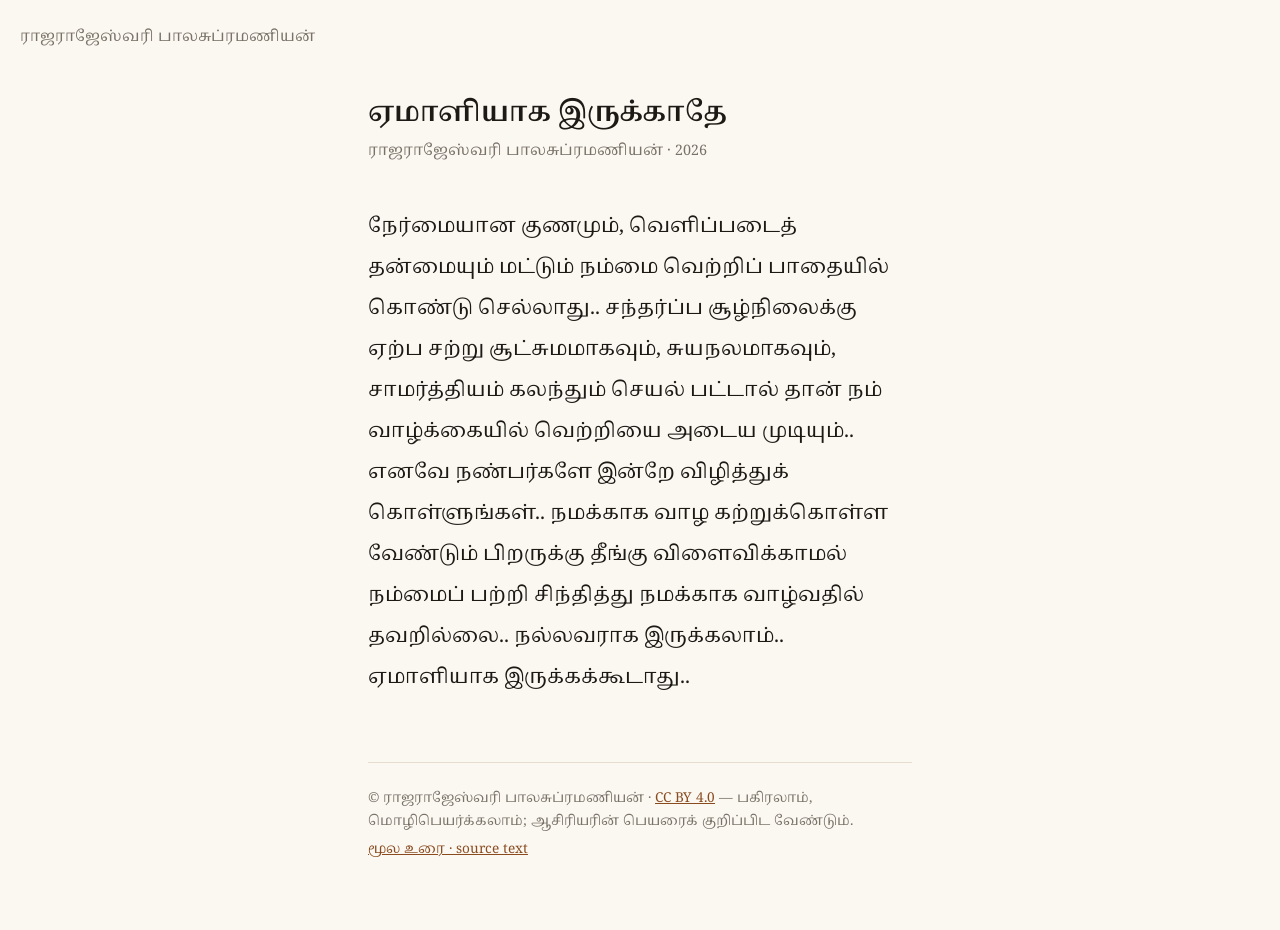
==== docs/emaliyaga-irukkathe/index.html @ 963d3b0b "Retitle to ஏமாளியாக இருக்காதே, the author's own title She replaced the custodian's proposed title wi" ====
<!doctype html>
<html lang="ta">
<meta charset="utf-8">
<meta name="viewport" content="width=device-width, initial-scale=1">
<title>ஏமாளியாக இருக்காதே — ராஜராஜேஸ்வரி பாலசுப்ரமணியன்</title>
<link rel="stylesheet" href="../style.css">
<link rel="preconnect" href="https://fonts.googleapis.com">
<link rel="preconnect" href="https://fonts.gstatic.com" crossorigin>
<link href="https://fonts.googleapis.com/css2?family=Noto+Serif+Tamil:wght@400;600&display=swap" rel="stylesheet">
<body>
<header><a class="home" href="../">ராஜராஜேஸ்வரி பாலசுப்ரமணியன்</a></header>
<main>
<article>
<h1>ஏமாளியாக இருக்காதே</h1>
<p class="byline">ராஜராஜேஸ்வரி பாலசுப்ரமணியன் · <span class="when">2026</span></p>
<div class="text">
<p class="prose">நேர்மையான குணமும், வெளிப்படைத் தன்மையும் மட்டும் நம்மை வெற்றிப் பாதையில் கொண்டு செல்லாது.. சந்தர்ப்ப சூழ்நிலைக்கு ஏற்ப சற்று சூட்சுமமாகவும், சுயநலமாகவும், சாமர்த்தியம் கலந்தும் செயல் பட்டால் தான் நம் வாழ்க்கையில் வெற்றியை அடைய முடியும்.. எனவே நண்பர்களே இன்றே விழித்துக் கொள்ளுங்கள்.. நமக்காக வாழ கற்றுக்கொள்ள வேண்டும் பிறருக்கு தீங்கு விளைவிக்காமல் நம்மைப் பற்றி சிந்தித்து நமக்காக வாழ்வதில் தவறில்லை.. நல்லவராக இருக்கலாம்.. ஏமாளியாக இருக்கக்கூடாது..</p>
</div>
</article>
<footer>
<p>© ராஜராஜேஸ்வரி பாலசுப்ரமணியன் · <a href="https://creativecommons.org/licenses/by/4.0/">CC BY 4.0</a>
— பகிரலாம், மொழிபெயர்க்கலாம்; ஆசிரியரின் பெயரைக் குறிப்பிட வேண்டும்.</p>
<p><a href="https://github.com/balukarthik/Writings/blob/main/works/emaliyaga-irukkathe/emaliyaga-irukkathe.txt">மூல உரை · source text</a></p>
</footer>
</main>
</html>
---- docs/style.css ----
:root { color-scheme: light dark;
  --bg:#fbf8f2; --fg:#1d1a16; --muted:#7a7268; --rule:#e5ddd0; --link:#8a4b1f; }
@media (prefers-color-scheme: dark) {
  :root { --bg:#17150f; --fg:#ece6da; --muted:#9c9385; --rule:#2e2a22; --link:#e0a06a; } }
html { background:var(--bg); color:var(--fg); }
body { margin:0; font-family:"Noto Serif Tamil","Latha","Nirmala UI",serif;
  font-size:1.15rem; line-height:1.9; -webkit-text-size-adjust:100%; }
header { padding:1.2rem 1.25rem 0; }
header .home { text-decoration:none; color:var(--muted); font-size:.95rem; }
main { max-width:34rem; margin:0 auto; padding:2.5rem 1.25rem 4rem; }
h1 { font-weight:600; font-size:1.7rem; line-height:1.4; margin:0 0 .3rem; }
h1.site { font-size:1.9rem; margin-top:1.5rem; }
.sub, .byline { color:var(--muted); margin:0 0 2.5rem; font-size:.95rem; }
.text { font-size:1.25rem; line-height:2.05; }
.text p { margin:0; white-space:pre-wrap; padding-left:1.4em; text-indent:-1.4em; }
.text p.gap { height:1.2em; }
.text p.prose { padding-left:0; text-indent:0; margin-bottom:1em; }
@media (max-width: 480px) { .text { font-size:1.15rem; } }
ul.works { list-style:none; padding:0; margin:0; }
ul.works li { padding:.9rem 0; border-top:1px solid var(--rule); display:flex;
  justify-content:space-between; gap:1rem; align-items:baseline; }
ul.works li:last-child { border-bottom:1px solid var(--rule); }
ul.works a { color:var(--fg); text-decoration:none; font-size:1.2rem; }
ul.works a:hover { color:var(--link); }
.when { color:var(--muted); font-size:.9rem; white-space:nowrap; }
a { color:var(--link); }
footer { margin-top:4rem; padding-top:1.2rem; border-top:1px solid var(--rule);
  color:var(--muted); font-size:.85rem; line-height:1.7; }
footer p { margin:.3rem 0; }
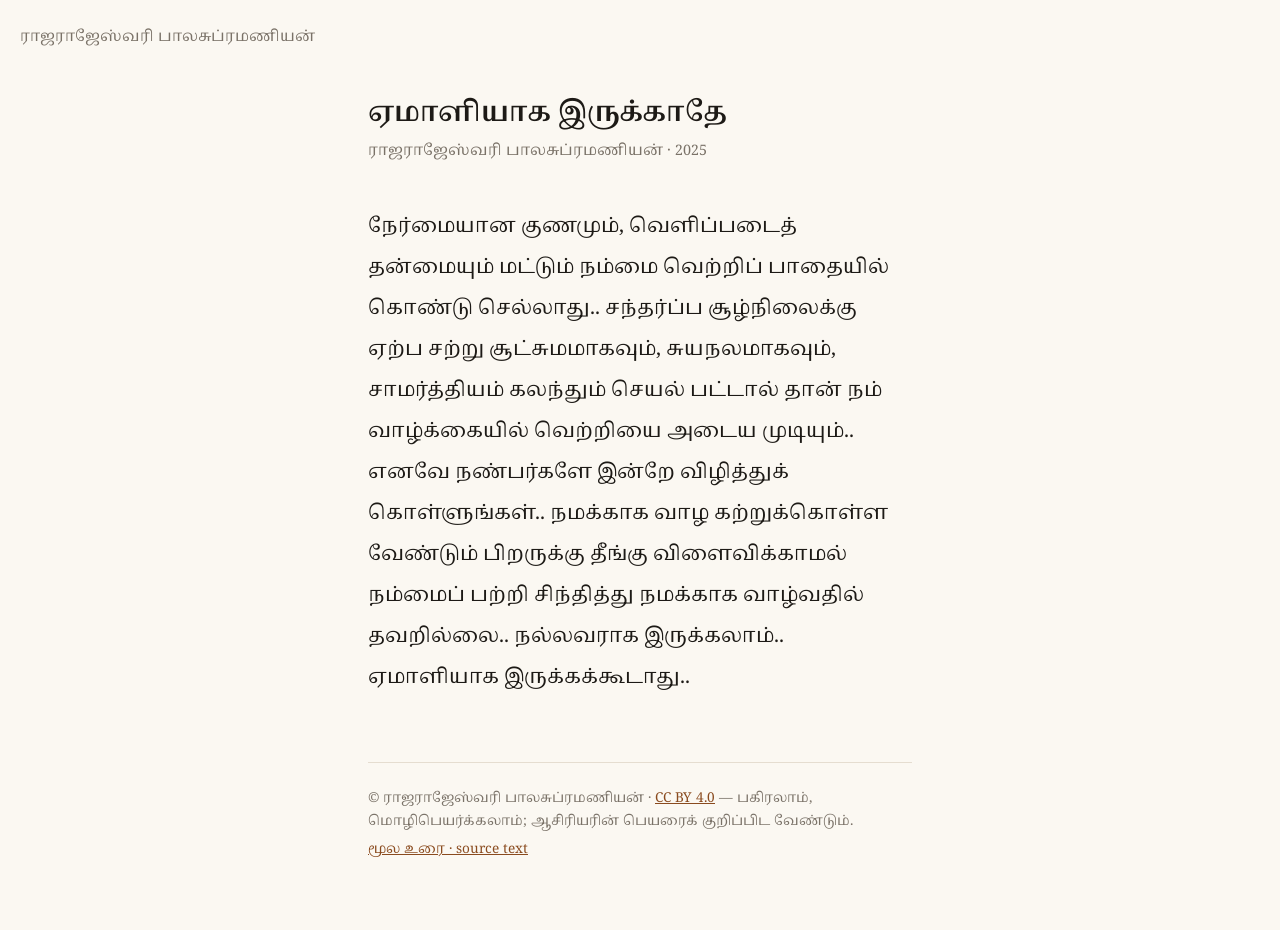
==== commit 10c73fd4: "ஏமாளியாக இருக்காதே: written 2025 Replaces the 2026 placeholder in the header, copyright line, archiv" ====
--- a/docs/emaliyaga-irukkathe/index.html
+++ b/docs/emaliyaga-irukkathe/index.html
@@ -12,7 +12,7 @@
 <main>
 <article>
 <h1>ஏமாளியாக இருக்காதே</h1>
-<p class="byline">ராஜராஜேஸ்வரி பாலசுப்ரமணியன் · <span class="when">2026</span></p>
+<p class="byline">ராஜராஜேஸ்வரி பாலசுப்ரமணியன் · <span class="when">2025</span></p>
 <div class="text">
 <p class="prose">நேர்மையான குணமும், வெளிப்படைத் தன்மையும் மட்டும் நம்மை வெற்றிப் பாதையில் கொண்டு செல்லாது.. சந்தர்ப்ப சூழ்நிலைக்கு ஏற்ப சற்று சூட்சுமமாகவும், சுயநலமாகவும், சாமர்த்தியம் கலந்தும் செயல் பட்டால் தான் நம் வாழ்க்கையில் வெற்றியை அடைய முடியும்.. எனவே நண்பர்களே இன்றே விழித்துக் கொள்ளுங்கள்.. நமக்காக வாழ கற்றுக்கொள்ள வேண்டும் பிறருக்கு தீங்கு விளைவிக்காமல் நம்மைப் பற்றி சிந்தித்து நமக்காக வாழ்வதில் தவறில்லை.. நல்லவராக இருக்கலாம்.. ஏமாளியாக இருக்கக்கூடாது..</p>
 </div>
